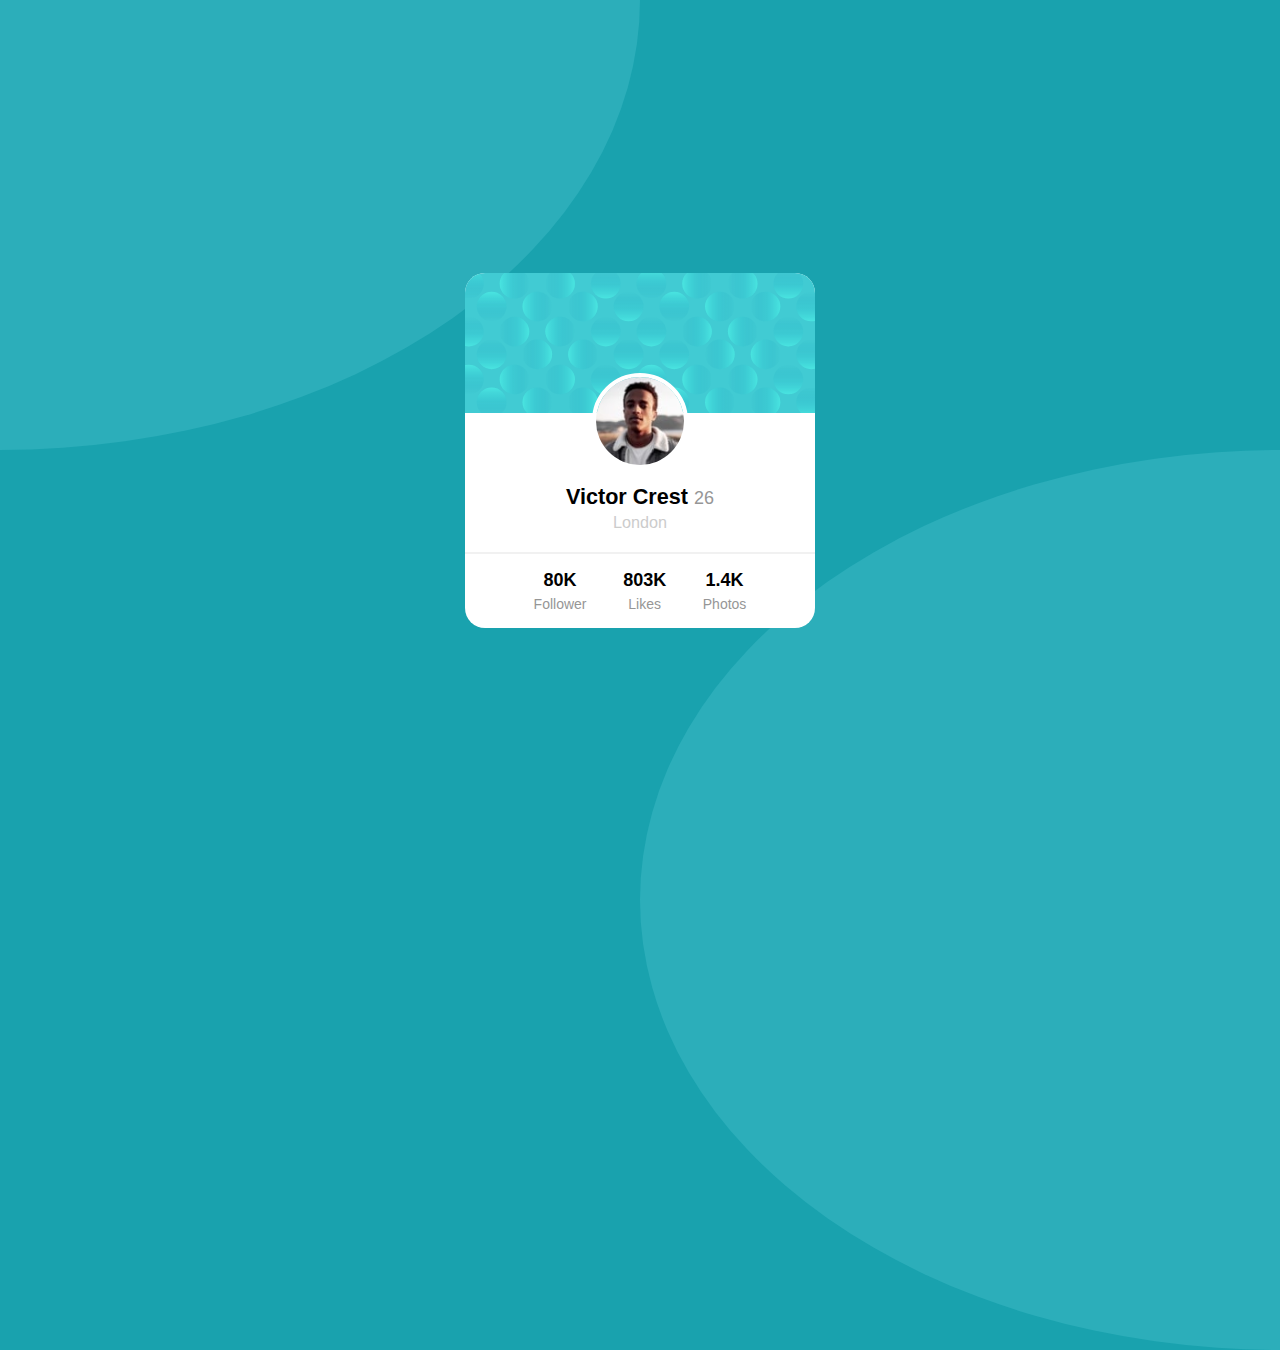
==== index.html @ 8e5317d5 "Update and rename ch1.html to index.html" ====
<!DOCTYPE html>
<html lang="en">
<head>
    <meta charset="UTF-8">
    <meta name="viewport" content="width=device-width, initial-scale=1.0">

    <link rel="stylesheet" href="ch1.css">
    <link rel="image" type="image/jpg" size= "32 *32" href="">

    <title> Profile card </title>

    <style>
        .attribution { font-size: 11 px; text-align: center}
        .attribution a { color: hsl(228,45%, 44%); }
    </style>
</head>
<body>
    <div class ="container">
        <div class="cover-image">
            <img src="./bg-pattern-card.svg" alt="Cover image" >
        </div>
        <div class="info-container">
            <div class="user-container">
            <img src="./image-victor.jpg" alt="Profile Icon" class="profile-icon" >
            <h2>Victor Crest <span class="text-color-grey"> 26 </span></h2>
            <h5 class="text-color-grey">London</h5>
            </div>
        </div>
        <div class= "rating-container">
            <div class= "one">
                <h3>80K</h3>
                <p class="text-color-grey"> Follower</p>
            </div>
            <div class= "two">
                <h3>803K</h3>
                <p class="text-color-grey"> Likes</p>
            </div>
            <div class= "three">
                <h3>1.4K</h3>
                <p class="text-color-grey"> Photos</p>
            </div>

        </div>
    </div>
    
</body>
</html>
---- ch1.css ----
*{
    margin: 0;
    padding: 0;
    box-sizing: border-box;
    font-family: 'kumbh Sans', sans-serif;
    font-size: 18px;
}

body {
    width: 100%;
    height: 100vh;
    display: flex;
    justify-content: center;
    align-items: center;
    background-color: hsl(185, 75%, 39%);
    

}

.container {
    background-color: #fff;
    border-radius: 20px;
}

.cover-image img {
    border-radius: 20px 20px 0px 0px ;
    width: 100%;
    display: block;
}

.user-container{
    text-align: center;
}

.profile-icon {
    border-radius: 50%;
    width: 96px;
    height: 96px;
    margin-top: -40px; /* Ajustez cette valeur si nécessaire */
    border: 4px solid #fff;
}

.user-container h2 {
    font-weight: 700;
    margin-top: 10px; /* Réduire l'espace au-dessus du texte */
    font-size: 1.2rem;
}

.user-container h5 {
    font-size: 0.9rem;
    margin-top: 3px; /* Réduire encore plus l'espace */
    color: hsl(0, 0%, 80%);
}

.rating-container{
    border-top: 2px solid #f1f1f1;
    padding: 16px 32px;
    display: flex;
    align-items: center;
    justify-content: space-evenly;
}

.text-color-grey{
    color: hsl(0,0%, 59%);
    font-weight: 400;
}

.rating-container  {
    text-align: center;
    margin-top: 20px;
}

.rating-container p {
    font-size: 14px;
    margin-top: 5px;
}

body {
    width: 100%;
    height: 100vh;
    display: flex;
    justify-content: center;
    align-items: center;
    background-color: hsl(185, 75%, 39%);
    position: relative; /* Nécessaire pour positionner les demi-sphères */
    overflow: hidden; /* Masque tout ce qui dépasse de la fenêtre */
}

body::before,
body::after {
    content: "";
    position: absolute;
    background-color: hsl(185, 62%, 45%); /* Couleur légèrement différente du fond */
    border-radius: 50%; /* Forme circulaire */
    z-index: -1; /* Derrière le contenu principal */
}

/* Demi-sphère en haut à gauche */
body::before {
    width: 100vw; /* Largeur de la demi-sphère = largeur de l'écran */
    height: 100vh; /* Hauteur de la demi-sphère = hauteur de l'écran */
    top: -50vh; /* Positionnée en haut, à moitié hors écran */
    left: -50vw; /* Positionnée à gauche, à moitié hors écran */
}

/* Demi-sphère en bas à droite */
body::after {
    width: 100vw; /* Largeur de la demi-sphère = largeur de l'écran */
    height: 100vh; /* Hauteur de la demi-sphère = hauteur de l'écran */
    bottom: -50vh; /* Positionnée en bas, à moitié hors écran */
    right: -50vw; /* Positionnée à droite, à moitié hors écran */
}
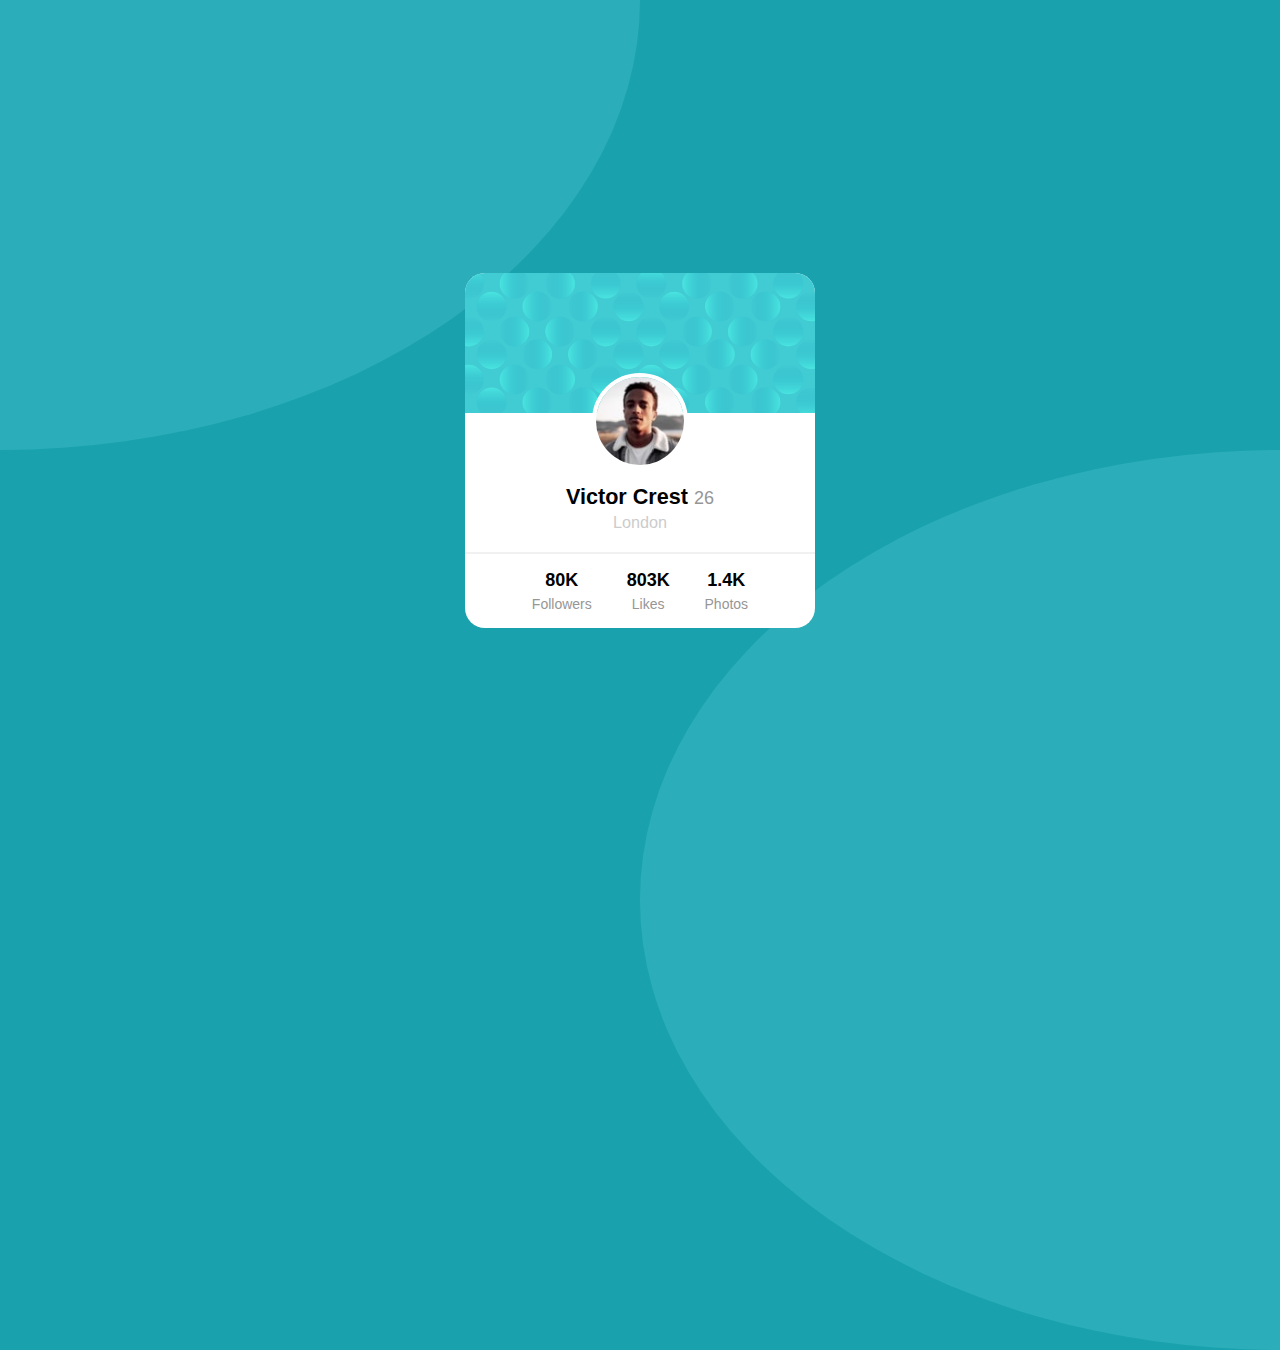
==== commit f5cf4c16: "Update index.html" ====
--- a/index.html
+++ b/index.html
@@ -5,43 +5,45 @@
     <meta name="viewport" content="width=device-width, initial-scale=1.0">
 
     <link rel="stylesheet" href="ch1.css">
-    <link rel="image" type="image/jpg" size= "32 *32" href="">
 
-    <title> Profile card </title>
+    <title>Profile Card</title>
 
     <style>
-        .attribution { font-size: 11 px; text-align: center}
-        .attribution a { color: hsl(228,45%, 44%); }
+        .attribution {
+            font-size: 11px;
+            text-align: center;
+        }
+        .attribution a {
+            color: hsl(228, 45%, 44%);
+        }
     </style>
 </head>
 <body>
-    <div class ="container">
+    <div class="container">
         <div class="cover-image">
-            <img src="./bg-pattern-card.svg" alt="Cover image" >
+            <img src="./bg-pattern-card.svg" alt="Cover image">
         </div>
         <div class="info-container">
             <div class="user-container">
-            <img src="./image-victor.jpg" alt="Profile Icon" class="profile-icon" >
-            <h2>Victor Crest <span class="text-color-grey"> 26 </span></h2>
-            <h5 class="text-color-grey">London</h5>
+                <img src="./image-victor.jpg" alt="Profile Icon" class="profile-icon">
+                <h2>Victor Crest <span class="text-color-grey">26</span></h2>
+                <h5 class="text-color-grey">London</h5>
             </div>
         </div>
-        <div class= "rating-container">
-            <div class= "one">
+        <div class="rating-container">
+            <div class="one">
                 <h3>80K</h3>
-                <p class="text-color-grey"> Follower</p>
+                <p class="text-color-grey">Followers</p>
             </div>
-            <div class= "two">
+            <div class="two">
                 <h3>803K</h3>
-                <p class="text-color-grey"> Likes</p>
+                <p class="text-color-grey">Likes</p>
             </div>
-            <div class= "three">
+            <div class="three">
                 <h3>1.4K</h3>
-                <p class="text-color-grey"> Photos</p>
+                <p class="text-color-grey">Photos</p>
             </div>
-
         </div>
     </div>
-    
 </body>
 </html>
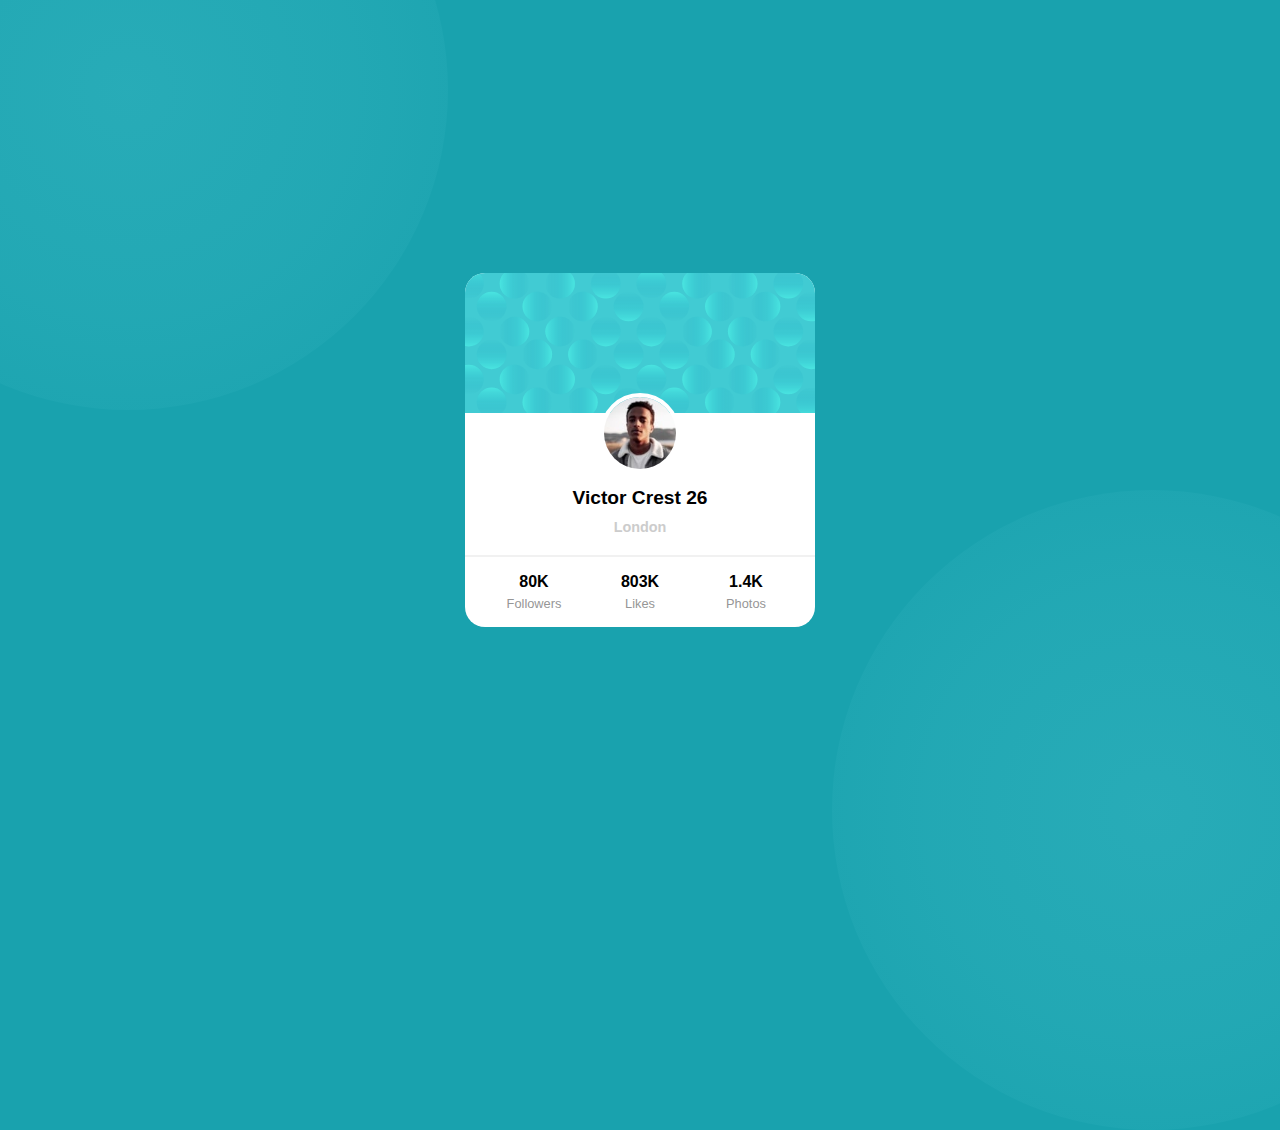
==== commit e623a028: "Update index.html" ====
--- a/index.html
+++ b/index.html
@@ -4,7 +4,7 @@
     <meta charset="UTF-8">
     <meta name="viewport" content="width=device-width, initial-scale=1.0">
 
-    <link rel="stylesheet" href="ch1.css">
+    <link rel="stylesheet" href="cha1.css">
 
     <title>Profile Card</title>
 
--- a/cha1.css
+++ b/cha1.css
@@ -0,0 +1,151 @@
+/* CSS Général */
+* {
+    margin: 0;
+    padding: 0;
+    box-sizing: border-box;
+    font-family: 'Kumbh Sans', sans-serif;
+}
+
+body {
+    width: 100%;
+    height: 100vh;
+    display: flex;
+    justify-content: center;
+    align-items: center;
+    background-color: hsl(185, 75%, 39%);
+    overflow: hidden; /* Masquer les débordements */
+    position: relative;
+}
+
+.container {
+    width: 90%;
+    max-width: 350px;
+    background-color: #fff;
+    border-radius: 20px;
+    overflow: hidden;
+}
+
+.cover-image img {
+    width: 100%;
+    display: block;
+}
+
+.user-container {
+    text-align: center;
+    padding: 20px 0;
+}
+
+.profile-icon {
+    border-radius: 50%;
+    width: 80px;
+    height: 80px;
+    margin-top: -40px;
+    border: 4px solid #fff;
+}
+
+.user-container h2 {
+    font-weight: 700;
+    margin: 10px 0;
+    font-size: 1.2rem;
+}
+
+.user-container h5 {
+    font-size: 0.9rem;
+    margin-top: 3px;
+    color: hsl(0, 0%, 80%);
+}
+
+.rating-container {
+    border-top: 2px solid #f1f1f1;
+    padding: 16px;
+    display: flex;
+    justify-content: space-around;
+    text-align: center;
+}
+
+.rating-container div {
+    flex: 1;
+}
+
+.rating-container h3 {
+    margin-bottom: 5px;
+    font-size: 1rem;
+}
+
+.rating-container p {
+    font-size: 0.8rem;
+    color: hsl(0, 0%, 59%);
+}
+
+body::before,
+body::after {
+    content: "";
+    position: absolute;
+    width: 50vw; /* Largeur du cercle */
+    height: 50vw; /* Hauteur identique à la largeur */
+    background: radial-gradient(
+        circle,
+        hsla(185, 62%, 45%, 0.8) 0%, /* Couleur centrale */
+        hsla(185, 62%, 45%, 0.5) 50%, /* Transition douce */
+        hsla(185, 62%, 45%, 0) 100% /* Bord totalement transparent */
+    );
+    border-radius: 50%; /* Forme circulaire */
+    z-index: -1; /* Derrière le contenu principal */
+    animation: lightenEffect 5s infinite alternate; /* Animation d'éclaircissement */
+}
+
+/* Cercle en haut à gauche */
+body::before {
+    top: 10%;
+    left: 10%;
+    transform: translate(-50%, -50%);
+}
+
+/* Cercle en bas à droite */
+body::after {
+    bottom: 10%;
+    right: 10%;
+    transform: translate(50%, 50%);
+}
+
+/* Animation d'éclaircissement */
+@keyframes lightenEffect {
+    0% {
+        opacity: 0.8; /* Cercle initial légèrement visible */
+    }
+    50% {
+        opacity: 1; /* Cercle complètement visible */
+    }
+    100% {
+        opacity: 0.5; /* Cercle estompé */
+    }
+}
+
+
+
+
+/* Media Queries pour les petits écrans */
+@media (max-width: 480px) {
+    body {
+        background-color: hsl(185, 62%, 45%);
+    }
+
+    .container {
+        max-width: 320px;
+        width: 100%;
+    }
+
+    .profile-icon {
+        width: 72px;
+        height: 72px;
+        margin-top: -36px;
+    }
+
+    .rating-container h3 {
+        font-size: 0.9rem;
+    }
+
+    .rating-container p {
+        font-size: 0.7rem;
+    }
+}
